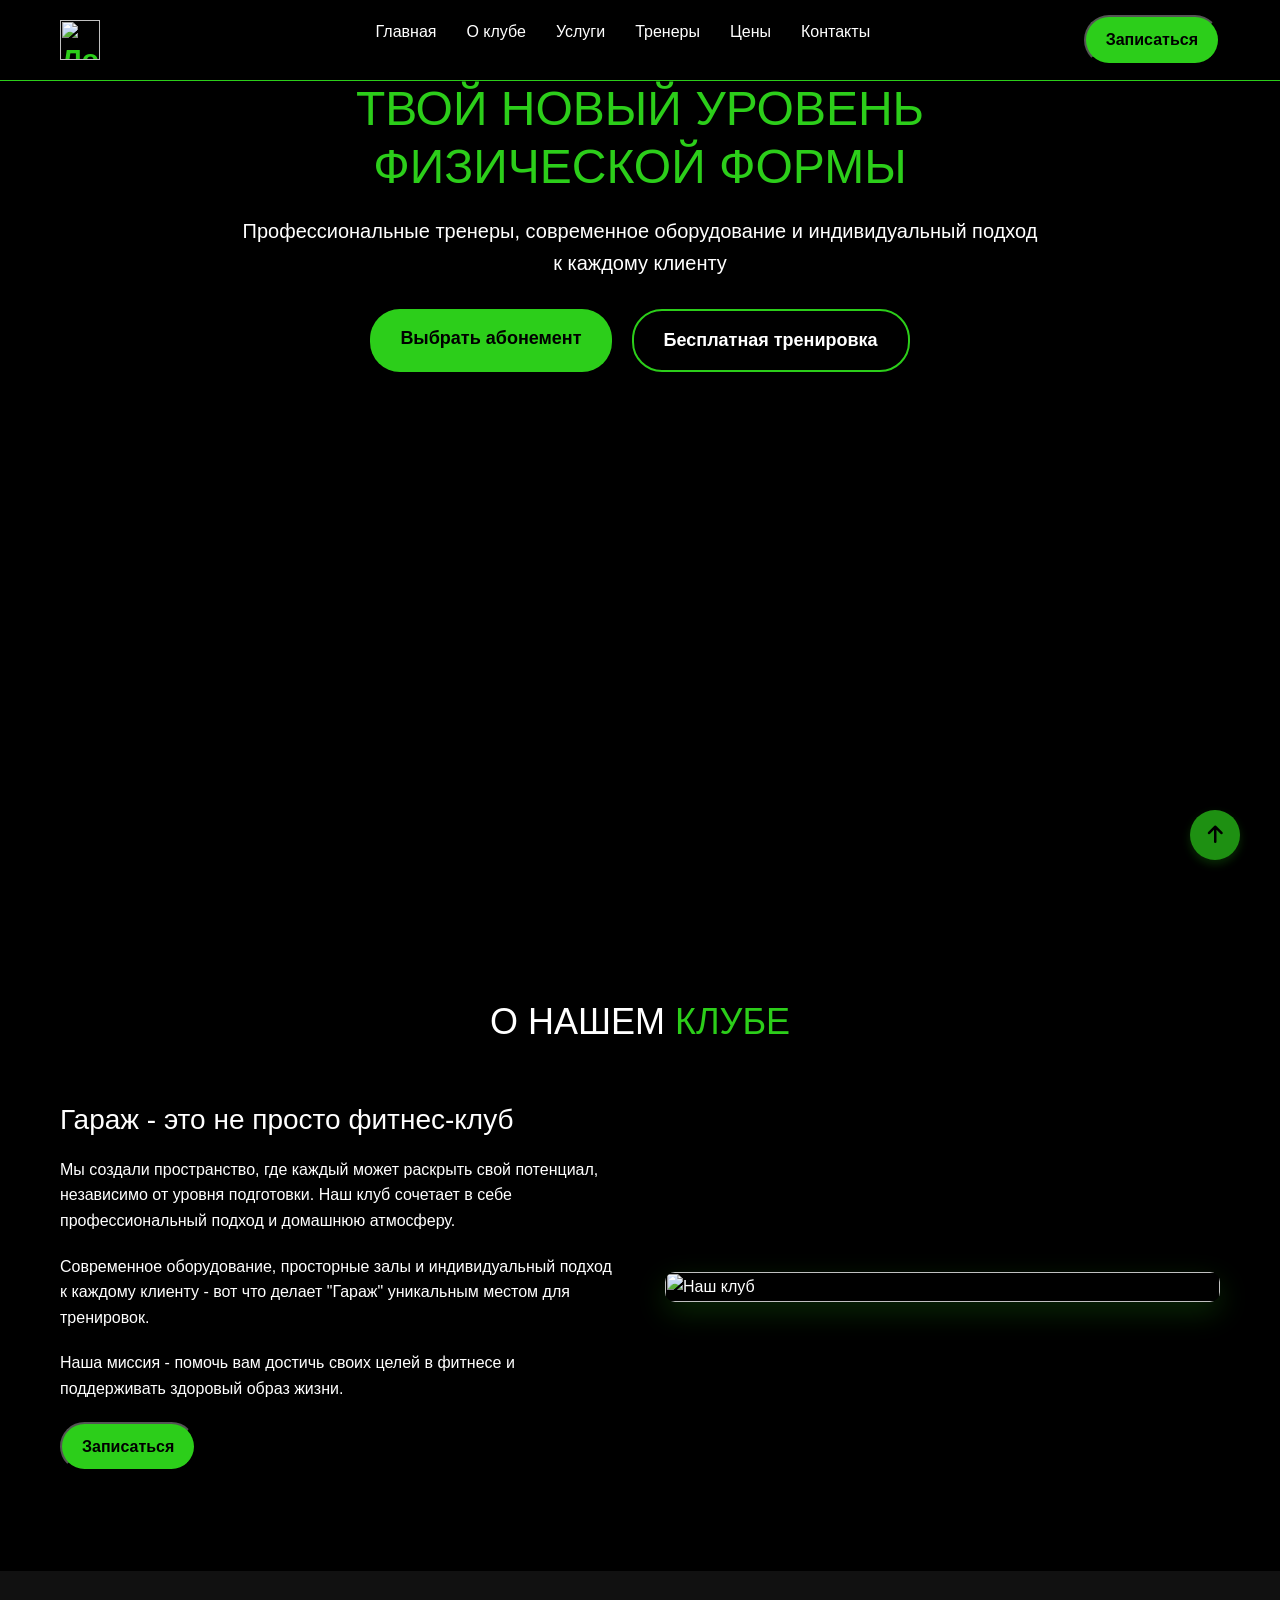
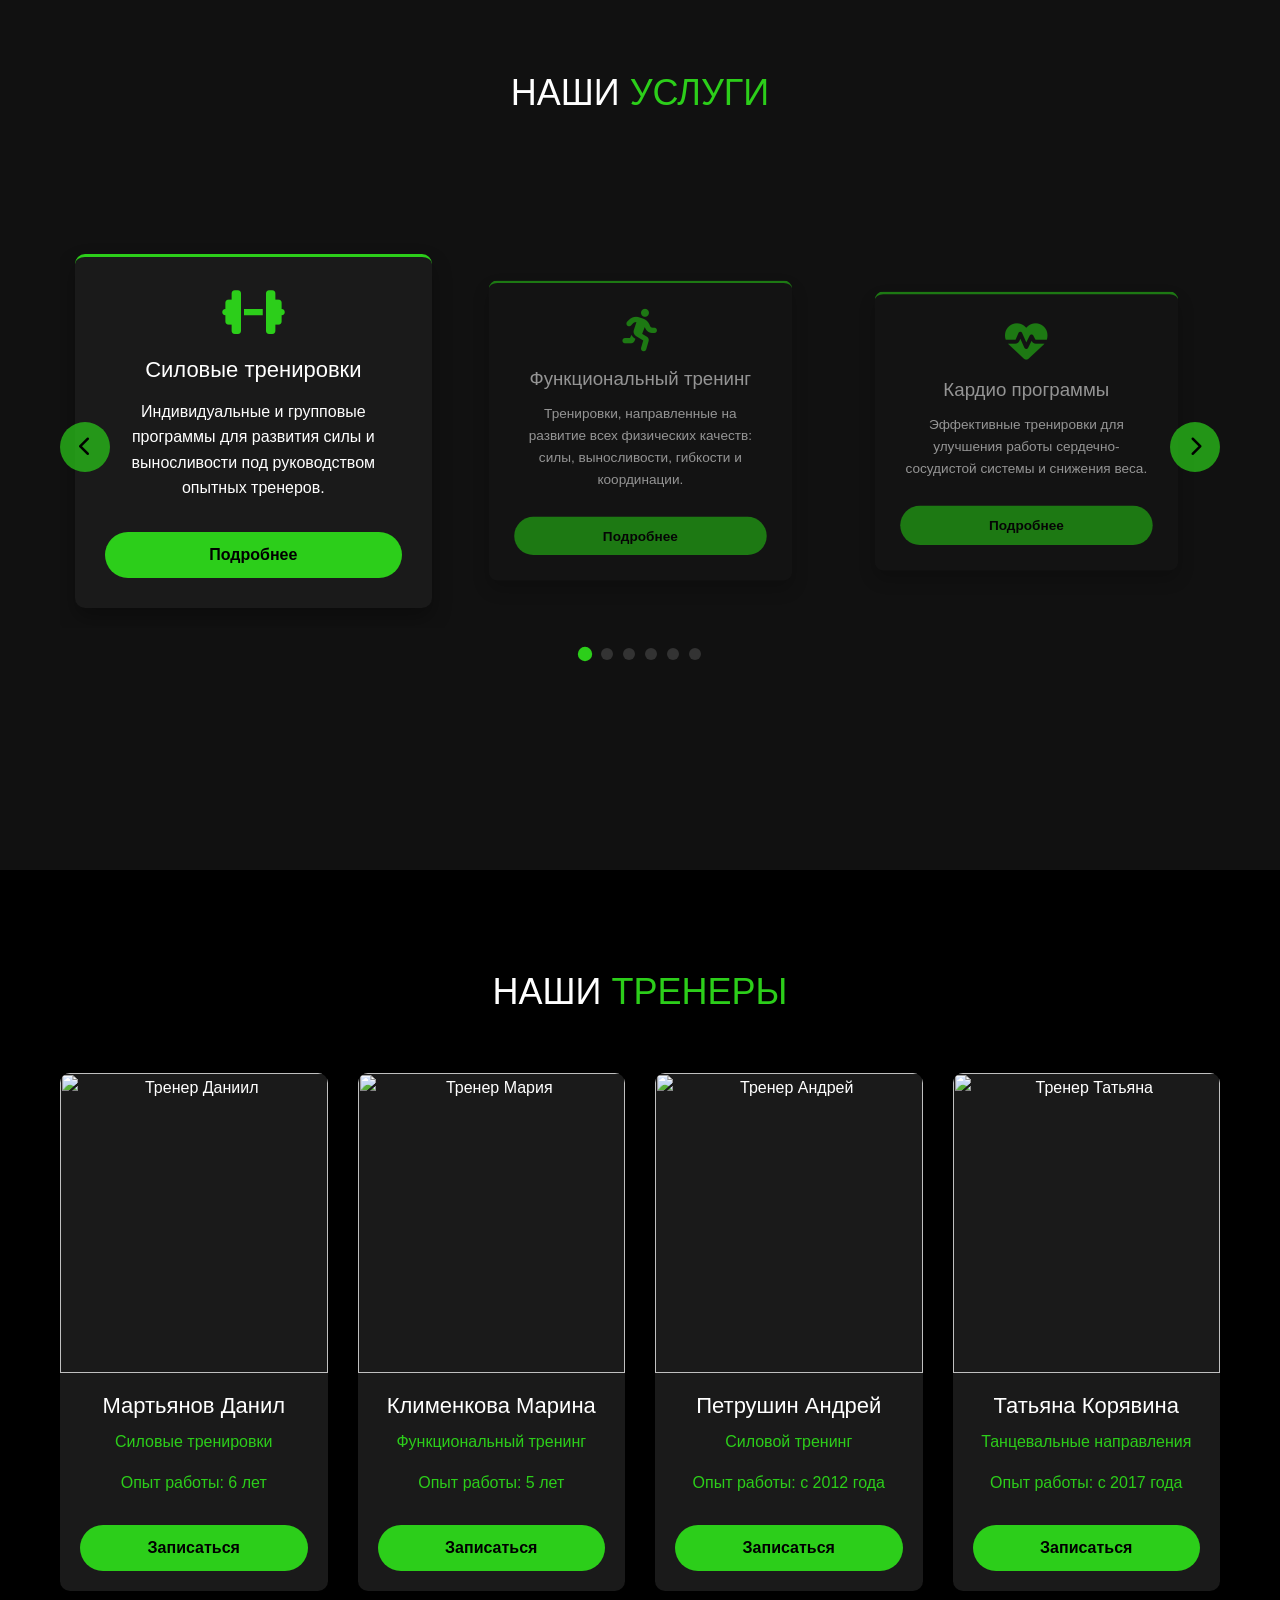
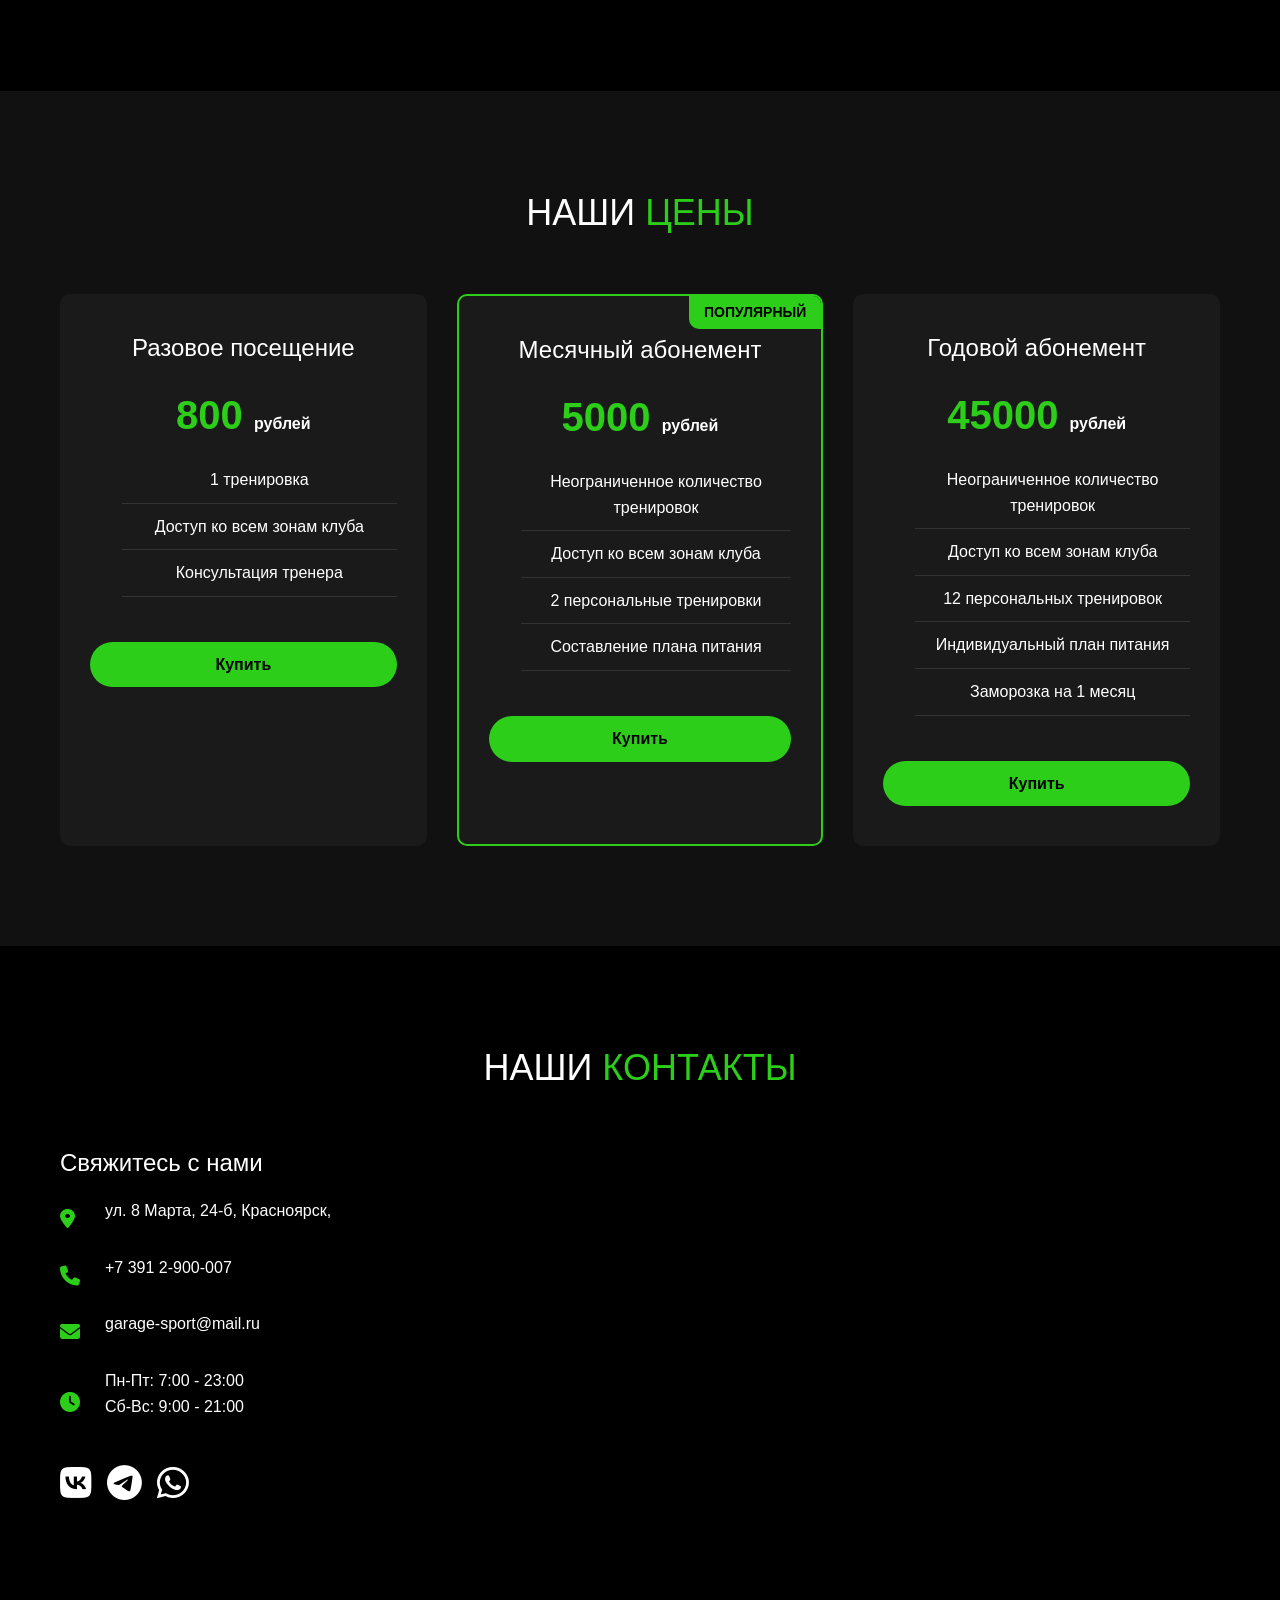
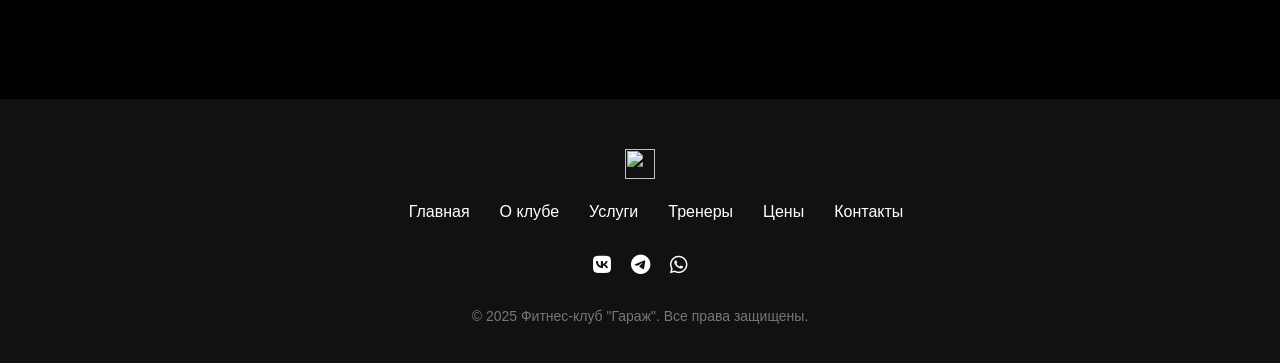
==== index.html @ e067ca87 "Update index.html" ====
<html lang="ru">
<head>
    <meta charset="UTF-8">
    <title>Фитнес-клуб "Гараж" - Тренировки нового уровня</title>
    <link rel="stylesheet" href="https://cdnjs.cloudflare.com/ajax/libs/font-awesome/6.4.0/css/all.min.css">
    <link href="https://cdn.jsdelivr.net/npm/bootstrap@5.3.0/dist/css/bootstrap.min.css" rel="stylesheet">
    <link rel="stylesheet" href="Main.css">
    <link rel="icon" href="1.png" type="image/png" sizes="64x64">
    <meta name="viewport" content="width=device-width, initial-scale=1.0">
</head>
<body>
    <!-- Шапка с навигацией -->
    <header>
        <div class="container">
            <nav>
                <div class="logo"><img src="garazh_novy_logo1.png" alt="Логотип Гараж" style="height: 40px;"></div>
                <ul class="nav-links">
                    <li><a href="#home">Главная</a></li>
                    <li><a href="#about">О клубе</a></li>
                    <li><a href="#services">Услуги</a></li>
                    <li><a href="#trainers">Тренеры</a></li>
                    <li><a href="#pricing">Цены</a></li>
                    <li><a href="#contact">Контакты</a></li>
                </ul>
                <button class="cta-button" data-bs-toggle="modal" data-bs-target="#registrationModal">Записаться</button>
                <button class="mobile-menu-button" id="mobileMenuButton">
                    <i class="fas fa-bars"></i>
                </button>
            </nav>
        </div>
        <div class="mobile-menu" id="mobileMenu">
            <ul class="mobile-menu-links">
                <li><a href="#home">Главная</a></li>
                <li><a href="#about">О клубе</a></li>
                <li><a href="#services">Услуги</a></li>
                <li><a href="#trainers">Тренеры</a></li>
                <li><a href="#pricing">Цены</a></li>
                <li><a href="#contact">Контакты</a></li>
                <li><button class="cta-button" data-bs-toggle="modal" data-bs-target="#registrationModal">Записаться</button></li>
            </ul>
        </div>
    </header>

    <!-- Модальное окно записи -->
    <div class="modal fade" id="registrationModal" tabindex="-1" aria-labelledby="registrationModalLabel" aria-hidden="true">
        <div class="modal-dialog">
            <div class="modal-content">
                <div class="modal-header">
                    <h5 class="modal-title" id="registrationModalLabel">Запись на тренировку</h5>
                    <button type="button" class="btn-close" data-bs-dismiss="modal" aria-label="Close"></button>
                </div>
                <div class="modal-body">
                    <form id="contactForm">
                        <div class="mb-3">
                            <label for="name" class="form-label">Ваше имя</label>
                            <input type="text" class="form-control" id="name" name="name" required 
                                pattern="[А-Яа-яЁёA-Za-z\s]+" title="Только буквы разрешены">
                        </div>
                        <div class="mb-3">
                            <label for="phone" class="form-label">Телефон</label>
                            <input type="tel" class="form-control" id="phone" name="phone" required 
                                pattern="[\+0-9]{11,}" title="Пожалуйста, введите корректный номер телефона (не менее 11 цифр)">
                        </div>
                        <div class="mb-3">
                            <label for="email" class="form-label">Email</label>
                            <input type="email" class="form-control" id="email" name="email" required>
                        </div>
                        <div class="mb-3">
                            <label for="service" class="form-label">Услуга</label>
                            <select class="form-select" id="service" name="service" required>
                                <option value="" selected disabled>Выберите услугу</option>
                                <option value="Силовые тренировки">Силовые тренировки</option>
                                <option value="Функциональный тренинг">Функциональный тренинг</option>
                                <option value="Кардио программы">Кардио программы</option>
                                <option value="Персональные тренировки">Персональные тренировки</option>
                            </select>
                        </div>
                        <div class="mb-3">
                            <label for="message" class="form-label">Сообщение</label>
                            <textarea class="form-control" id="message" name="message" rows="3"></textarea>
                        </div>
                        <div class="d-grid">
                            <button type="submit" class="btn btn-success btn-lg">Отправить заявку</button>
                        </div>
                    </form>
                </div>
            </div>
        </div>
    </div>
    <!-- Модальное2 -->
    <div class="modal fade" id="successModal" tabindex="-1" aria-labelledby="successModalLabel" aria-hidden="true">
        <div class="modal-dialog">
            <div class="modal-content">
                <div class="modal-header">
                    <h5 class="modal-title" id="successModalLabel">Успешная запись</h5>
                    <button type="button" class="btn-close" data-bs-dismiss="modal" aria-label="Close"></button>
                </div>
                <div class="modal-body text-center">
                    <i class="fas fa-check-circle text-success mb-3" style="font-size: 4rem;"></i>
                    <h4>Спасибо за вашу заявку!</h4>
                    <p>Мы свяжемся с вами в ближайшее время для подтверждения записи.</p>
                </div>
                <div class="modal-footer justify-content-center">
                    <button type="button" class="btn btn-secondary" data-bs-dismiss="modal">Закрыть</button>
                </div>
            </div>
        </div>
    </div>

    <!-- Герой секция -->
    <section class="hero" id="home">
        <div class="container">
            <div class="hero-content fade-in">
                <h1>ТВОЙ НОВЫЙ УРОВЕНЬ ФИЗИЧЕСКОЙ ФОРМЫ</h1>
                <p>Профессиональные тренеры, современное оборудование и индивидуальный подход к каждому клиенту</p>
                <div class="hero-buttons">
                    <a href="#pricing" class="cta-button">Выбрать абонемент</a>
                    <button class="secondary-button" data-bs-toggle="modal" data-bs-target="#registrationModal">Бесплатная тренировка</button>
                </div>
            </div>
        </div>
    </section>

    <!-- О клубе -->
    <section class="about" id="about">
        <div class="container">
            <h2 class="section-title fade-in">О НАШЕМ <span>КЛУБЕ</span></h2>
            <div class="about-content">
                <div class="about-text fade-in delay-1">
                    <h3>Гараж - это не просто фитнес-клуб</h3>
                    <p>Мы создали пространство, где каждый может раскрыть свой потенциал, независимо от уровня подготовки. Наш клуб сочетает в себе профессиональный подход и домашнюю атмосферу.</p>
                    <p>Современное оборудование, просторные залы и индивидуальный подход к каждому клиенту - вот что делает "Гараж" уникальным местом для тренировок.</p>
                    <p>Наша миссия - помочь вам достичь своих целей в фитнесе и поддерживать здоровый образ жизни.</p>
                    <button class="cta-button" data-bs-toggle="modal" data-bs-target="#registrationModal">Записаться</button>
                </div>
                <div class="about-image">
                    <img src="images/club.jpg" alt="Наш клуб">
                </div>
            </div>
        </div>
    </section>

    <!-- Услуги -->
    <section class="services" id="services">
        <div class="container">
            <h2 class="section-title fade-in">НАШИ <span>УСЛУГИ</span></h2>
            <div class="services-carousel">
                <div class="services-slides-container">
                    <div class="services-slides">
                        <!--  1 -->
                        <div class="service-slide">
                            <div class="service-card">
                                <div class="service-icon">
                                    <i class="fas fa-dumbbell"></i>
                                </div>
                                <h3>Силовые тренировки</h3>
                                <p>Индивидуальные и групповые программы для развития силы и выносливости под руководством опытных тренеров.</p>
                                <a class="service-button" href="Service.html">Подробнее</a>
                            </div>
                        </div>
                        
                        <!--  2  -->
                        <div class="service-slide active">
                            <div class="service-card">
                                <div class="service-icon">
                                    <i class="fas fa-running"></i>
                                </div>
                                <h3>Функциональный тренинг</h3>
                                <p>Тренировки, направленные на развитие всех физических качеств: силы, выносливости, гибкости и координации.</p>
                                <a class="service-button" href="Service.html">Подробнее</a>
                            </div>
                        </div>
                        
                        <!--  3 -->
                        <div class="service-slide">
                            <div class="service-card">
                                <div class="service-icon">
                                    <i class="fas fa-heartbeat"></i>
                                </div>
                                <h3>Кардио программы</h3>
                                <p>Эффективные тренировки для улучшения работы сердечно-сосудистой системы и снижения веса.</p>
                                <a class="service-button" href="Service.html">Подробнее</a>
                            </div>
                        </div>
                        
                        <!--  4 -->
                        <div class="service-slide">
                            <div class="service-card">
                                <div class="service-icon">
                                    <i class="fas fa-user-md"></i>
                                </div>
                                <h3>Персональные тренировки</h3>
                                <p>Индивидуальный подход к каждому клиенту с учетом его целей, уровня подготовки и физических особенностей.</p>
                                <a class="service-button" href="Service.html">Подробнее</a>
                            </div>
                        </div>
                        
                        <!--  5 -->
                        <div class="service-slide">
                            <div class="service-card">
                                <div class="service-icon">
                                    <i class="fas fa-child"></i>
                                </div>
                                <h3>Детский фитнес</h3>
                                <p>Специальные программы для детей, направленные на гармоничное физическое развитие и формирование здоровых привычек.</p>
                                <a class="service-button" href="Service.html">Подробнее</a>
                            </div>
                        </div>
                        
                        <!--  6 -->
                        <div class="service-slide">
                            <div class="service-card">
                                <div class="service-icon">
                                    <i class="fas fa-utensils"></i>
                                </div>
                                <h3>Магазин спортивного питания</h3>
                                <p>Всё для продуктивного фитнеса в одном месте!</p>
                                <a class="service-button" href="Service.html">Подробнее</a>
                            </div>
                        </div>

                        <!--  7 -->
                        <div class="service-slide">
                            <div class="service-card">
                                <div class="service-icon">
                                    <i class="fa-solid fa-bell-concierge"></i>
                                </div>
                                <h3>Гостиница</h3>
                                <p>Современный гостиничный комплекс, предлагающий комфортные условия проживания в течение любого срока.</p>
                                <a class="service-button" href="Service.html">Подробнее</a>
                            </div>
                        </div>
                        
                        <!--  8 -->
                        <div class="service-slide">
                            <div class="service-card">
                                <div class="service-icon">
                                    <i class="fa-solid fa-wheat-awn-circle-exclamation"></i>
                                </div>
                                <h3>Питание</h3>
                                <p>Разработка индивидуальных программ питания для достижения ваших целей: снижение веса, набор массы или поддержание формы.</p>
                                <a class="service-button" href="Service.html">Подробнее</a>
                            </div>
                        </div>
                    </div>
                </div>
                
                <div class="carousel-controls">
                    <button class="carousel-prev"><i class="fas fa-chevron-left"></i></button>
                    <button class="carousel-next"><i class="fas fa-chevron-right"></i></button>
                </div>
                
                <div class="carousel-dots">
                    <div class="carousel-dot" data-slide="0"></div>
                    <div class="carousel-dot active" data-slide="1"></div>
                    <div class="carousel-dot" data-slide="2"></div>
                    <div class="carousel-dot" data-slide="3"></div>
                    <div class="carousel-dot" data-slide="4"></div>
                    <div class="carousel-dot" data-slide="5"></div>
                </div>
            </div>
        </div>
    </section>

    <!-- Тренеры -->
    <section class="trainers" id="trainers">
        <div class="container">
            <h2 class="section-title fade-in">НАШИ <span>ТРЕНЕРЫ</span></h2>
            <div class="trainers-grid">
                <div class="trainer-card fade-in">
                    <div class="trainer-image">
                        <img src="https://garage-sport.ru/wp-content/uploads/2024/05/Мартьянов.jpg" alt="Тренер Даниил" loading="lazy">
                    </div>
                    <div class="trainer-info">
                        <h3>Мартьянов Данил</h3>
                        <p>Силовые тренировки</p>
                        <p>Опыт работы: 6 лет</p>
                        <a class="trainer-button" href="Teacher.html">Записаться</a>
                    </div>
                </div>
                <div class="trainer-card fade-in delay-1">
                    <div class="trainer-image">
                        <img src="https://garage-sport.ru/wp-content/uploads/2021/10/Клименкова-Марина.jpg" alt="Тренер Мария" loading="lazy">
                    </div>
                    <div class="trainer-info">
                        <h3>Клименкова Марина</h3>
                        <p>Функциональный тренинг</p>
                        <p>Опыт работы: 5 лет</p>
                        <a class="trainer-button" href="Teacher.html">Записаться</a>
                    </div>
                </div>
                <div class="trainer-card fade-in delay-2">
                    <div class="trainer-image">
                        <img src="https://garage-sport.ru/wp-content/uploads/2022/01/Петрушин.jpg" alt="Тренер Андрей" loading="lazy">
                    </div>
                    <div class="trainer-info">
                        <h3>Петрушин Андрей</h3>
                        <p>Силовой  тренинг</p>
                        <p>Опыт работы: с 2012 года</p>
                        <a class="trainer-button" href="Teacher.html">Записаться</a>
                    </div>
                </div>
                <div class="trainer-card fade-in">
                    <div class="trainer-image">
                        <img src="https://garage-sport.ru/wp-content/uploads/2023/02/sdas.jpg" alt="Тренер Татьяна" loading="lazy">
                    </div>
                    <div class="trainer-info">
                        <h3>Татьяна Корявина</h3>
                        <p>Танцевальные направления</p>
                        <p>Опыт работы: с 2017 года</p>
                        <a class="trainer-button" href="Teacher.html">Записаться</a>
                    </div>
                </div>
            </div>
        </div>
    </section>

    <!-- Цены -->
    <section class="pricing" id="pricing">
        <div class="container">
            <h2 class="section-title fade-in">НАШИ <span>ЦЕНЫ</span></h2>
            <div class="pricing-grid">
                <div class="pricing-card fade-in">
                    <h3>Разовое посещение</h3>
                    <div class="price">800 <span>рублей</span></div>
                    <ul class="pricing-features">
                        <li>1 тренировка</li>
                        <li>Доступ ко всем зонам клуба</li>
                        <li>Консультация тренера</li>
                    </ul>
                    <button class="pricing-button" data-bs-toggle="modal" data-bs-target="#registrationModal">Купить</button>
                </div>
                <div class="pricing-card popular fade-in delay-1">
                    <div class="popular-label">ПОПУЛЯРНЫЙ</div>
                    <h3>Месячный абонемент</h3>
                    <div class="price">5000 <span>рублей</span></div>
                    <ul class="pricing-features">
                        <li>Неограниченное количество тренировок</li>
                        <li>Доступ ко всем зонам клуба</li>
                        <li>2 персональные тренировки</li>
                        <li>Составление плана питания</li>
                    </ul>
                    <button class="pricing-button" data-bs-toggle="modal" data-bs-target="#registrationModal">Купить</button>
                </div>
                <div class="pricing-card fade-in delay-2">
                    <h3>Годовой абонемент</h3>
                    <div class="price">45000 <span>рублей</span></div>
                    <ul class="pricing-features">
                        <li>Неограниченное количество тренировок</li>
                        <li>Доступ ко всем зонам клуба</li>
                        <li>12 персональных тренировок</li>
                        <li>Индивидуальный план питания</li>
                        <li>Заморозка на 1 месяц</li>
                    </ul>
                    <button class="pricing-button" data-bs-toggle="modal" data-bs-target="#registrationModal">Купить</button>
                </div>
            </div>
        </div>
    </section>

    <!-- Контакты -->
    <section class="contact" id="contact">
        <div class="container">
            <h2 class="section-title fade-in">НАШИ <span>КОНТАКТЫ</span></h2>
            <div class="contact-container">
                <div class="contact-info fade-in">
                    <h3>Свяжитесь с нами</h3>
                    <div class="contact-details">
                        <div class="contact-item">
                            <div class="contact-icon"><i class="fas fa-map-marker-alt"></i></div>
                            <p>ул. 8 Марта, 24-б, Красноярск,</p>
                        </div>
                        <div class="contact-item">
                            <div class="contact-icon"><i class="fas fa-phone"></i></div>
                            <p>+7 391 2-900-007</p>
                        </div>
                        <div class="contact-item">
                            <div class="contact-icon"><i class="fas fa-envelope"></i></div>
                            <p>garage-sport@mail.ru</p>
                        </div>
                        <div class="contact-item">
                            <div class="contact-icon"><i class="fas fa-clock"></i></div>
                            <p>Пн-Пт: 7:00 - 23:00<br>Сб-Вс: 9:00 - 21:00</p>
                        </div>
                    </div>
                    <div class="social-links">
                        <a href="https://vk.com/garagesportru" aria-label="ВКонтакте"><i class="fab fa-vk fa-2x"></i></a>
                        <a href="https://t.me/garageforyou24" aria-label="Telegram"><i class="fab fa-telegram fa-2x"></i></a>
                        <a href="https://wa.me/+79504060400?text=Обращение+из+Яндекс+Карт%0AЗдравствуйте!+Меня+заинтересовало+ваше+предложение" aria-label="WhatsApp"><i class="fab fa-whatsapp fa-2x"></i></a>
                    </div>
                </div>
                <div class="contact-map fade-in delay-1">
                    <iframe src="https://www.google.com/maps/embed?pb=!1m18!1m12!1m3!1d788.2603884751954!2d92.81135227003271!3d56.026689305291946!2m3!1f0!2f0!3f0!3m2!1i1024!2i768!4f13.1!3m3!1m2!1s0x5cd7adc8868409b1%3A0xeab7775e6a8e5b15!2z0JPQkNCg0JDQlg!5e0!3m2!1sru!2sru!4v1750256083802!5m2!1sru!2sru" width="600" height="450" style="border:0;" allowfullscreen="" loading="lazy" referrerpolicy="no-referrer-when-downgrade"></iframe>
                </div>
            </div>
        </div>
    </section>

    <!-- подвал -->
    <footer>
        <div class="container">
            <div class="footer-logo"><img src="garazh_novy_logo1.png" alt="Логотип Гараж" style="height: 30px;"></div>
            <ul class="footer-links">
                <li><a href="#home">Главная</a></li>
                <li><a href="#about">О клубе</a></li>
                <li><a href="#services">Услуги</a></li>
                <li><a href="#trainers">Тренеры</a></li>
                <li><a href="#pricing">Цены</a></li>
                <li><a href="#contact">Контакты</a></li>
            </ul>
            <div class="social-links-footer">
                <a href="https://vk.com/garagesportru" aria-label="ВКонтакте"><i class="fab fa-vk"></i></a>
                <a href="https://t.me/garageforyou24" aria-label="Telegram"><i class="fab fa-telegram"></i></a>
                <a href="https://wa.me/+79504060400?text=Обращение+из+Яндекс+Карт%0AЗдравствуйте!+Меня+заинтересовало+ваше+предложение" aria-label="WhatsApp"><i class="fab fa-whatsapp"></i></a>
            </div>
            <p class="copyright">© 2025 Фитнес-клуб "Гараж". Все права защищены.</p>
        </div>
    </footer>

    <!-- Bootstrap JS -->
    <script src="https://cdn.jsdelivr.net/npm/bootstrap@5.3.0/dist/js/bootstrap.bundle.min.js"></script>
    
    <script>
        // Мобильное меню
        document.getElementById('mobileMenuButton').addEventListener('click', function() {
            document.getElementById('mobileMenu').classList.toggle('active');
        });

        // Карусель услуг 
        document.addEventListener('DOMContentLoaded', function() {
            const slides = document.querySelector('.services-slides');
            const slideItems = document.querySelectorAll('.service-slide');
            const dots = document.querySelectorAll('.carousel-dot');
            let currentSlide = 0; 
            let autoScroll;

            // обновление карусели
            function updateCarousel() {
                slides.style.transform = `translateX(${-currentSlide * 33.333}%)`;
                
                slideItems.forEach((slide, i) => {
                    slide.classList.toggle('active', i === currentSlide);
                    slide.style.display = window.innerWidth <= 768 && i !== currentSlide ? 'none' : 'block';
                });
                
                dots.forEach((dot, i) => dot.classList.toggle('active', i === currentSlide));
            }

            // карусель точки
            function goToSlide(index) {
                currentSlide = (index + slideItems.length) % slideItems.length;
                updateCarousel();
                resetAutoScroll();
            }

            function nextSlide() { goToSlide(currentSlide + 1); }
            function prevSlide() { goToSlide(currentSlide - 1); }

            // прокрут карусели
            function resetAutoScroll() {
                clearInterval(autoScroll);
                autoScroll = setInterval(nextSlide, 2500);
            }

            // клики по карусели
            document.querySelector('.carousel-prev').addEventListener('click', prevSlide);
            document.querySelector('.carousel-next').addEventListener('click', nextSlide);
            
            dots.forEach((dot, i) => dot.addEventListener('click', () => goToSlide(i)));
            
            document.querySelector('.services-slides-container').addEventListener('mouseenter', () => clearInterval(autoScroll));
            document.querySelector('.services-slides-container').addEventListener('mouseleave', resetAutoScroll);
            
            window.addEventListener('resize', updateCarousel);
            
            // Обновление карусели
            updateCarousel();
            resetAutoScroll();

            // Заявка
            document.getElementById('contactForm').addEventListener('submit', function(e) {
                e.preventDefault();
                
               
                
                // Закрытие модального
                var registrationModal = bootstrap.Modal.getInstance(document.getElementById('registrationModal'));
                registrationModal.hide();
                
                // Модальное успех
                var successModal = new bootstrap.Modal(document.getElementById('successModal'));
                successModal.show();
            });
        });
    </script>
    <!-- Кнопка "Наверх" -->
    <a href="#home" class="back-to-top" aria-label="Наверх">
        <i class="fas fa-arrow-up"></i>
    </a>
</body>
</html>
---- Main.css ----
* {
    margin: 0;
    padding: 0;
    box-sizing: border-box;
    font-family: 'Arial', sans-serif;
}

body {
    background-color: #000;
    color: #fff;
    line-height: 1.6;
}

.container {
    width: 100%;
    max-width: 1200px;
    margin: 0 auto;
    padding: 0 20px;
}

/* Навигация */
header {
    position: fixed;
    background-color: #000;
    width: 100%;
    top: 0;
    z-index: 1000;
    padding: 15px 0;
    border-bottom: 1px solid #2CCE1A;
}

nav {
    display: flex;
    justify-content: space-between;
    align-items: center;
}

.logo {
    font-size: 28px;
    font-weight: bold;
    color: #2CCE1A;
}

.logo span {
    color: #fff;
}

.nav-links {
    display: flex;
    list-style: none;
}

.nav-links li {
    margin-left: 30px;
}

.nav-links a {
    color: #fff;
    text-decoration: none;
    font-weight: 500;
    transition: color 0.3s;
}

.nav-links a:hover {
    color: #2CCE1A;
}

.cta-button {
    background-color: #2CCE1A;
    color: #000;
    padding: 10px 20px;
    border-radius: 30px;
    font-weight: bold;
    transition: all 0.3s;
    text-decoration: none;
    display: inline-block;
}

.cta-button:hover {
    background-color: #25b015;
    transform: translateY(-2px);
}

/* Мобильное меню */
.mobile-menu-button {
    display: none;
    background: none;
    border: none;
    color: #fff;
    font-size: 24px;
    cursor: pointer;
}

.mobile-menu {
    display: none;
    position: fixed;
    top: 80px;
    left: 0;
    width: 100%;
    background-color: #000;
    padding: 20px;
    border-bottom: 1px solid #2CCE1A;
    z-index: 999;
}

.mobile-menu.active {
    display: block;
}

.mobile-menu-links {
    list-style: none;
}

.mobile-menu-links li {
    margin-bottom: 15px;
}

.mobile-menu-links a {
    color: #fff;
    text-decoration: none;
    font-size: 18px;
}

/* Герой секция */
.hero {
    height: 100vh;
   background: linear-gradient(rgba(0, 0, 0, 0.7), rgba(0, 0, 0, 0.7)), url('images/level-bg.jpg') no-repeat center center/cover;
    align-items: center;
    text-align: center;
    padding-top: 80px;
}

.hero-content {
    max-width: 800px;
    margin: 0 auto;
}

.hero h1 {
    font-size: 48px;
    margin-bottom: 20px;
    color: #2CCE1A;
}

.hero p {
    font-size: 20px;
    margin-bottom: 30px;
}

.hero-buttons {
    display: flex;
    justify-content: center;
    gap: 20px;
}

.hero-buttons .cta-button {
    padding: 15px 30px;
    font-size: 18px;
}

.secondary-button {
    background-color: transparent;
    color: #fff;
    padding: 15px 30px;
    border-radius: 30px;
    font-weight: bold;
    border: 2px solid #2CCE1A;
    transition: all 0.3s;
    font-size: 18px;
    text-decoration: none;
    display: inline-block;
}

.secondary-button:hover {
    background-color: #2CCE1A;
    color: #000;
    transform: translateY(-2px);
}

/* О клубе */
.about {
    padding: 100px 0;
}

.section-title {
    text-align: center;
    margin-bottom: 60px;
    font-size: 36px;
}

.section-title span {
    color: #2CCE1A;
}

.about-content {
    display: flex;
    align-items: center;
    gap: 50px;
}

.about-text {
    flex: 1;
}

.about-text h3 {
    font-size: 28px;
    margin-bottom: 20px;
}

.about-text p {
    margin-bottom: 20px;
    font-size: 16px;
}

.about-image {
    flex: 1;
    border-radius: 10px;
    overflow: hidden;
    box-shadow: 0 10px 30px rgba(44, 206, 26, 0.2);
}

.about-image img {
    width: 100%;
    height: auto;
    display: block;
}

/* Услуги */
.services {
    padding: 100px 0;
    background-color: #111;
}

.services-grid {
    display: grid;
    grid-template-columns: repeat(auto-fit, minmax(300px, 1fr));
    gap: 30px;
    margin-top: 50px;
}

.service-card {
    background-color: #1a1a1a;
    border-radius: 10px;
    padding: 30px;
    text-align: center;
    transition: transform 0.3s;
    border-top: 3px solid #2CCE1A;
}

.service-card:hover {
    transform: translateY(-10px);
}

.service-icon {
    font-size: 50px;
    color: #2CCE1A;
    margin-bottom: 20px;
}

.service-card h3 {
    font-size: 22px;
    margin-bottom: 15px;
}
    
 /* Стили для карусели  */
        .services-carousel {
            position: relative;
            width: 100%;
            max-width: 1200px;
            margin: 50px auto;
            overflow: hidden;
            padding: 60px 0;
        }
        
        .services-slides-container {
            width: 100%;
            overflow: hidden;
        }
        
        .services-slides {
            display: flex;
            transition: transform 0.5s ease;
            align-items: center;
            padding: 20px 0;
        }
        
        .service-slide {
            flex: 0 0 33.333%;
            padding: 0 15px;
            box-sizing: border-box;
            transition: all 0.3s ease;
            transform: scale(0.85);
            opacity: 0.7;
            filter: brightness(0.8);
        }
        
        .service-slide.active {
            transform: scale(1);
            opacity: 1;
            filter: brightness(1);
            z-index: 2;
        }
        
        .service-card {
            background-color: #1a1a1a;
            border-radius: 10px;
            padding: 30px;
            text-align: center;
            transition: all 0.3s;
            border-top: 3px solid #2CCE1A;
            height: 100%;
            box-shadow: 0 10px 20px rgba(0,0,0,0.3);
        }
        
        .service-card:hover {
            transform: translateY(-10px);
        }
        
        .service-icon {
            font-size: 50px;
            color: #2CCE1A;
            margin-bottom: 20px;
        }
        
        .service-card h3 {
            font-size: 22px;
            margin-bottom: 15px;
        }
        
        .carousel-controls {
            position: absolute;
            top: 50%;
            left: 0;
            right: 0;
            display: flex;
            justify-content: space-between;
            transform: translateY(-50%);
            z-index: 10;
            pointer-events: none;
        }
        
        .carousel-prev, .carousel-next {
            background-color: rgba(44, 206, 26, 0.7);
            color: #000;
            border: none;
            width: 50px;
            height: 50px;
            border-radius: 50%;
            cursor: pointer;
            transition: all 0.3s;
            display: flex;
            align-items: center;
            justify-content: center;
            pointer-events: all;
            font-size: 20px;
        }
        
        .carousel-prev:hover, .carousel-next:hover {
            background-color: #2CCE1A;
            transform: scale(1.1);
        }
        
        .carousel-dots {
            display: flex;
            justify-content: center;
            margin-top: 20px;
        }
        
        .carousel-dot {
            width: 12px;
            height: 12px;
            border-radius: 50%;
            background-color: #333;
            margin: 0 5px;
            cursor: pointer;
            transition: all 0.3s;
        }
        
        .carousel-dot.active {
            background-color: #2CCE1A;
            transform: scale(1.2);
        }
        
        @media (max-width: 768px) {
            .service-slide {
                flex: 0 0 100%;
                padding: 0 30px;
            }
            
            .service-slide:not(.active) {
                display: none;
            }
            
            .carousel-controls {
                display: none;
            }
        }
/* Тренеры */
.trainers {
    padding: 100px 0;
}

.trainers-grid {
    display: grid;
    grid-template-columns: repeat(auto-fit, minmax(250px, 1fr));
    gap: 30px;
    margin-top: 50px;
}

.trainer-card {
    background-color: #1a1a1a;
    border-radius: 10px;
    overflow: hidden;
    text-align: center;
    transition: transform 0.3s;
}

.trainer-card:hover {
    transform: translateY(-10px);
}

.trainer-image {
    height: 300px;
    overflow: hidden;
}

.trainer-image img {
    width: 100%;
    height: 100%;
    object-fit: cover;
    transition: transform 0.5s;
}

.trainer-card:hover .trainer-image img {
    transform: scale(1.1);
}

.trainer-info {
    padding: 20px;
}

.trainer-info h3 {
    font-size: 22px;
    margin-bottom: 10px;
}

.trainer-info p {
    color: #2CCE1A;
    font-weight: 500;
    margin-bottom: 15px;
}

.social-links {
    display: flex;
    justify-content: center;
    gap: 15px;
}

.social-links a {
    color: #fff;
    font-size: 18px;
    transition: color 0.3s;
}

.social-links a:hover {
    color: #2CCE1A;
}

/* Цены */
.pricing {
    padding: 100px 0;
    background-color: #111;
}

.pricing-grid {
    display: grid;
    grid-template-columns: repeat(auto-fit, minmax(300px, 1fr));
    gap: 30px;
    margin-top: 50px;
}

.pricing-card {
    background-color: #1a1a1a;
    border-radius: 10px;
    padding: 40px 30px;
    text-align: center;
    transition: transform 0.3s;
    position: relative;
    overflow: hidden;
}

.pricing-card.popular {
    border: 2px solid #2CCE1A;
}

.popular-label {
    position: absolute;
    top: 0;
    right: 0;
    background-color: #2CCE1A;
    color: #000;
    padding: 5px 15px;
    font-weight: bold;
    font-size: 14px;
    border-bottom-left-radius: 10px;
}

.pricing-card h3 {
    font-size: 24px;
    margin-bottom: 20px;
}

.price {
    font-size: 40px;
    font-weight: bold;
    margin-bottom: 20px;
    color: #2CCE1A;
}

.price span {
    font-size: 16px;
    color: #fff;
}

.pricing-features {
    list-style: none;
    margin-bottom: 30px;
}

.pricing-features li {
    margin-bottom: 10px;
    padding-bottom: 10px;
    border-bottom: 1px solid #333;
}

/* Контакты */
.contact {
    padding: 100px 0;
}

.contact-container {
    display: flex;
    gap: 50px;
}

.contact-info {
    flex: 1;
}

.contact-info h3 {
    font-size: 24px;
    margin-bottom: 20px;
}

.contact-details {
    margin-bottom: 30px;
}

.contact-item {
    display: flex;
    align-items: center;
    margin-bottom: 15px;
}

.contact-icon {
    color: #2CCE1A;
    font-size: 20px;
    margin-right: 15px;
    width: 30px;
}

.contact-form {
    flex: 1;
    background-color: #1a1a1a;
    padding: 30px;
    border-radius: 10px;
}

.contact-form h3 {
    font-size: 24px;
    margin-bottom: 20px;
}

.contact-form .form-control,
.contact-form .form-select {
    background-color: #333;
    border: 1px solid #444;
    color: #fff;
    padding: 12px 15px;
    border-radius: 5px;
}

.contact-form .form-control:focus,
.contact-form .form-select:focus {
    background-color: #444;
    color: #fff;
    border-color: #2CCE1A;
    box-shadow: 0 0 0 0.25rem rgba(44, 206, 26, 0.25);
}

.contact-form .form-label {
    font-weight: 500;
    margin-bottom: 8px;
    color: #fff;
}

.contact-form .btn-success {
    background-color: #2CCE1A;
    color: #000;
    border: none;
    padding: 12px;
    font-weight: bold;
    transition: all 0.3s;
}

.contact-form .btn-success:hover {
    background-color: #25b015;
    transform: translateY(-2px);
}

.contact-form .btn-lg {
    font-size: 16px;
}

.mb-3 {
    margin-bottom: 1rem ;
}

.d-grid {
    display: grid ;
}
.contact-info .social-links {
    justify-content: flex-start; 
    margin-top: 20px; 
}
/* подвал */
footer {
    background-color: #111;
    padding: 50px 0 20px;
    text-align: center;
}

.footer-logo {
    font-size: 28px;
    font-weight: bold;
    color: #2CCE1A;
    margin-bottom: 20px;
}

.footer-logo span {
    color: #fff;
}

.footer-links {
    display: flex;
    justify-content: center;
    list-style: none;
    margin-bottom: 30px;
    flex-wrap: wrap;
}

.footer-links li {
    margin: 0 15px;
}

.footer-links a {
    color: #fff;
    text-decoration: none;
    transition: color 0.3s;
}

.footer-links a:hover {
    color: #2CCE1A;
}

.social-links-footer {
    display: flex;
    justify-content: center;
    gap: 20px;
    margin-bottom: 30px;
}

.social-links-footer a {
    color: #fff;
    font-size: 20px;
    transition: color 0.3s;
}

.social-links-footer a:hover {
    color: #2CCE1A;
}

.copyright {
    color: #777;
    font-size: 14px;
}

/* Модальное окно */
.modal-content {
    background-color: #1a1a1a;
    color: #fff;
    border: 1px solid #2CCE1A;
}

.modal-header {
    border-bottom: 1px solid #2CCE1A;
}

.modal-title {
    color: #2CCE1A;
}

.btn-close {
    filter: invert(1);
}

/* Кнопки в карточках */
.service-button, .trainer-button, .pricing-button, .map-button {
    background-color: #2CCE1A;
    color: #000;
    border: none;
    padding: 10px 20px;
    border-radius: 30px;
    font-weight: bold;
    transition: all 0.3s;
    display: inline-block;
    margin-top: 15px;
    width: 100%;
    text-align: center;
    text-decoration: none;
}

.service-button:hover, .trainer-button:hover, .pricing-button:hover, .map-button:hover {
    background-color: #25b015;
    transform: translateY(-2px);
    color: #000;
}

/* Форма */
.form-control, .form-select {
    background-color: #333;
    border: 1px solid #444;
    color: #fff;
}

.form-control:focus, .form-select:focus {
    background-color: #444;
    color: #fff;
    border-color: #2CCE1A;
    box-shadow: 0 0 0 0.25rem rgba(44, 206, 26, 0.25);
}

.form-label {
    font-weight: 500;
    color: #fff;
}

/* Сообщение об успехе */
.text-success {
    color: #2CCE1A ;
}

/* Карта */
.contact-map {
    position: relative;
    border-radius: 10px;
    overflow: hidden;
}

.map-button {
    position: absolute;
    bottom: 20px;
    left: 50%;
    transform: translateX(-50%);
    width: auto;
    padding: 10px 30px;
}
/* Кнопка вверх */
.back-to-top {
    position: fixed;
    bottom: 40px;
    right: 40px;
    width: 50px;
    height: 50px;
    background-color: #2CCE1A;
    color: #000;
    border-radius: 50%;
    display: flex;
    align-items: center;
    justify-content: center;
    font-size: 20px;
    cursor: pointer;
    opacity: 0.7;
    visibility: visible;
    transition: all 0.3s ease;
    z-index: 999;
    box-shadow: 0 4px 10px rgba(44, 206, 26, 0.3);
    text-decoration: none;
}

.back-to-top:hover {
    background-color: #25b015;
    transform: translateY(-3px);
    box-shadow: 0 6px 15px rgba(44, 206, 26, 0.4);
    opacity: 1;
}

/* Плавная прокрутка для всей страницы */
html {
    scroll-behavior: smooth;
}
/* Анимации */
@keyframes fadeIn {
    from { opacity: 0; transform: translateY(20px); }
    to { opacity: 1; transform: translateY(0); }
}

.fade-in {
    animation: fadeIn 1s ease-out forwards;
}

.delay-1 {
    animation-delay: 0.2s;
}

.delay-2 {
    animation-delay: 0.4s;
}

.delay-3 {
    animation-delay: 0.6s;
}

/* Адаптивка */
@media (max-width: 768px) {
    .nav-links, .cta-button {
        display: none;
    }
    
    .mobile-menu-button {
        display: block;
    }
    
    .hero h1 {
        font-size: 2rem;
    }
    
    .hero p {
        font-size: 1rem;
    }
    
    .hero-buttons {
        flex-direction: column;
        align-items: center;
    }
    
    .section-title {
        font-size: 1.7rem;
    }
    
    .contact-map {
        height: 300px;
    }
}

@media (max-width: 480px) {
    .hero h1 {
        font-size: 1.7rem;
    }
    
    .section-title {
        font-size: 1.5rem;
    }
    
    .about-text h3, .contact-info h3, .contact-form h3 {
        font-size: 1.3rem;
    }

}
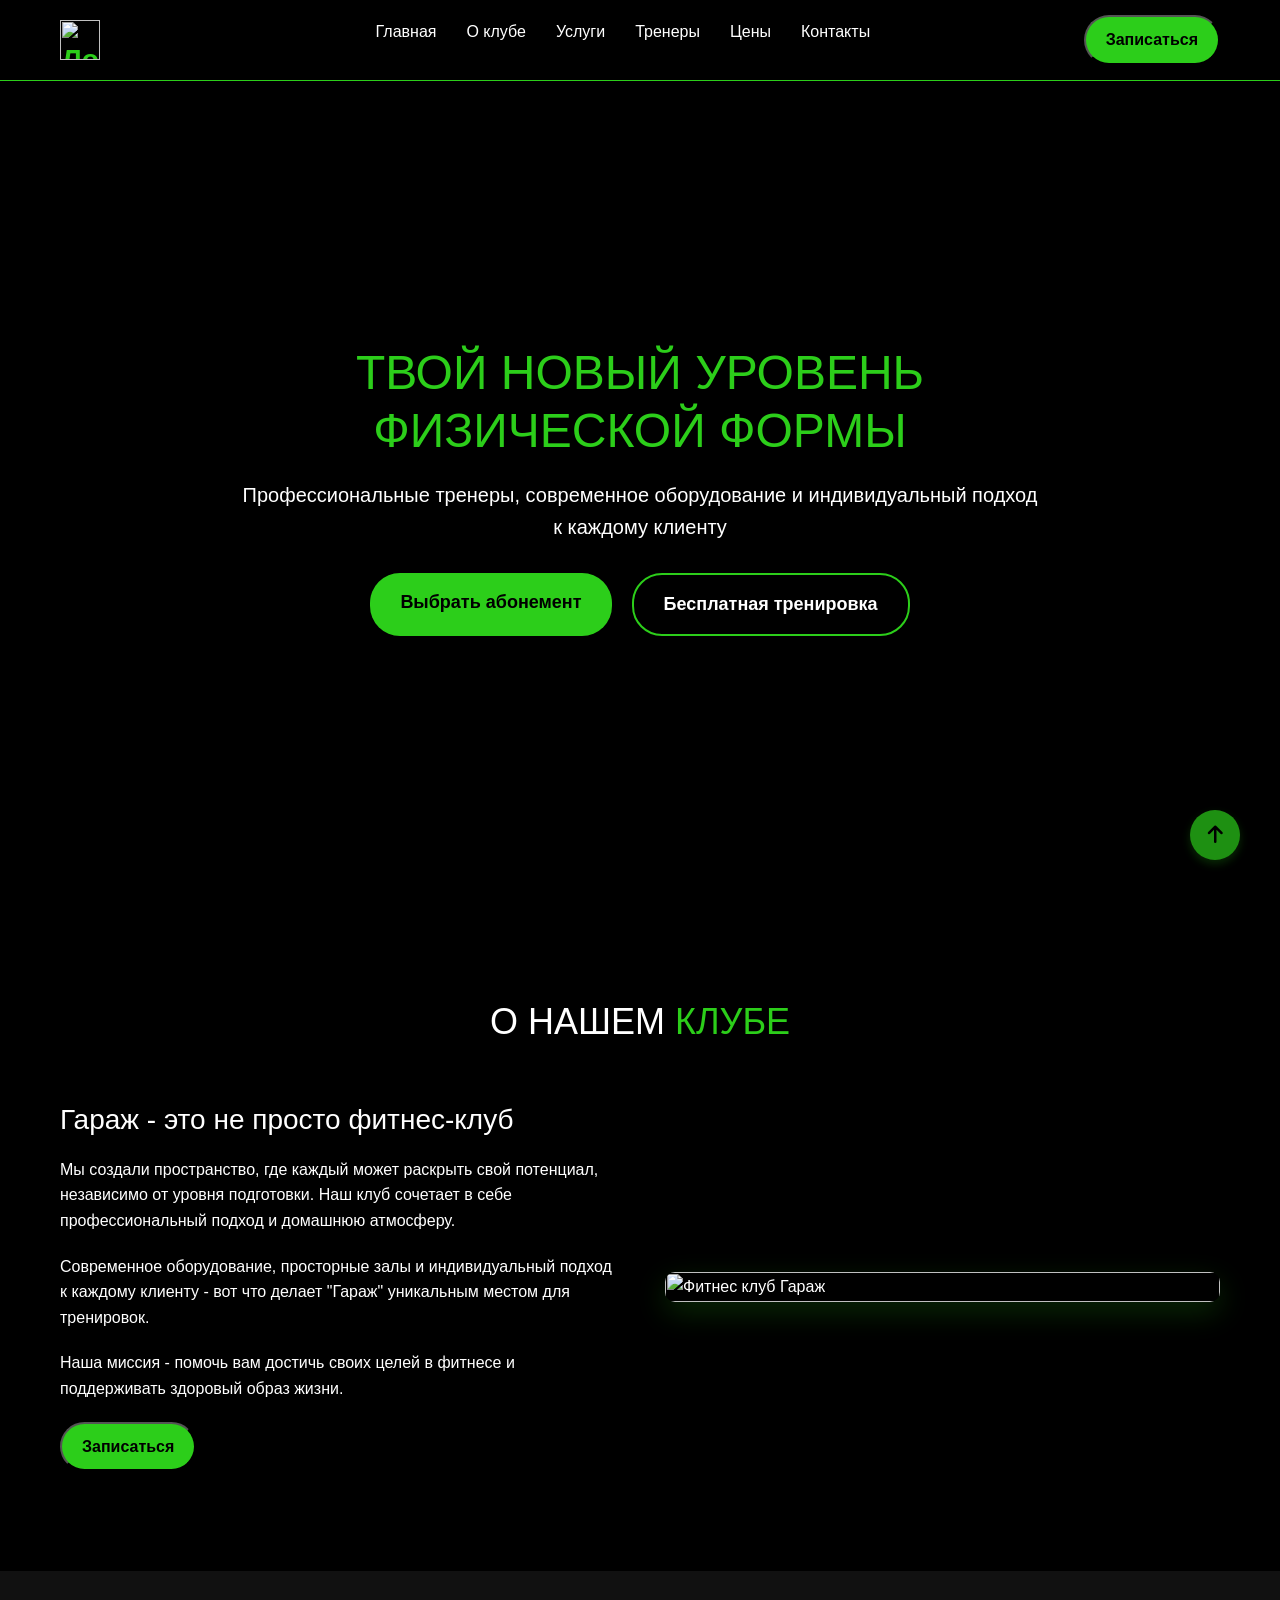
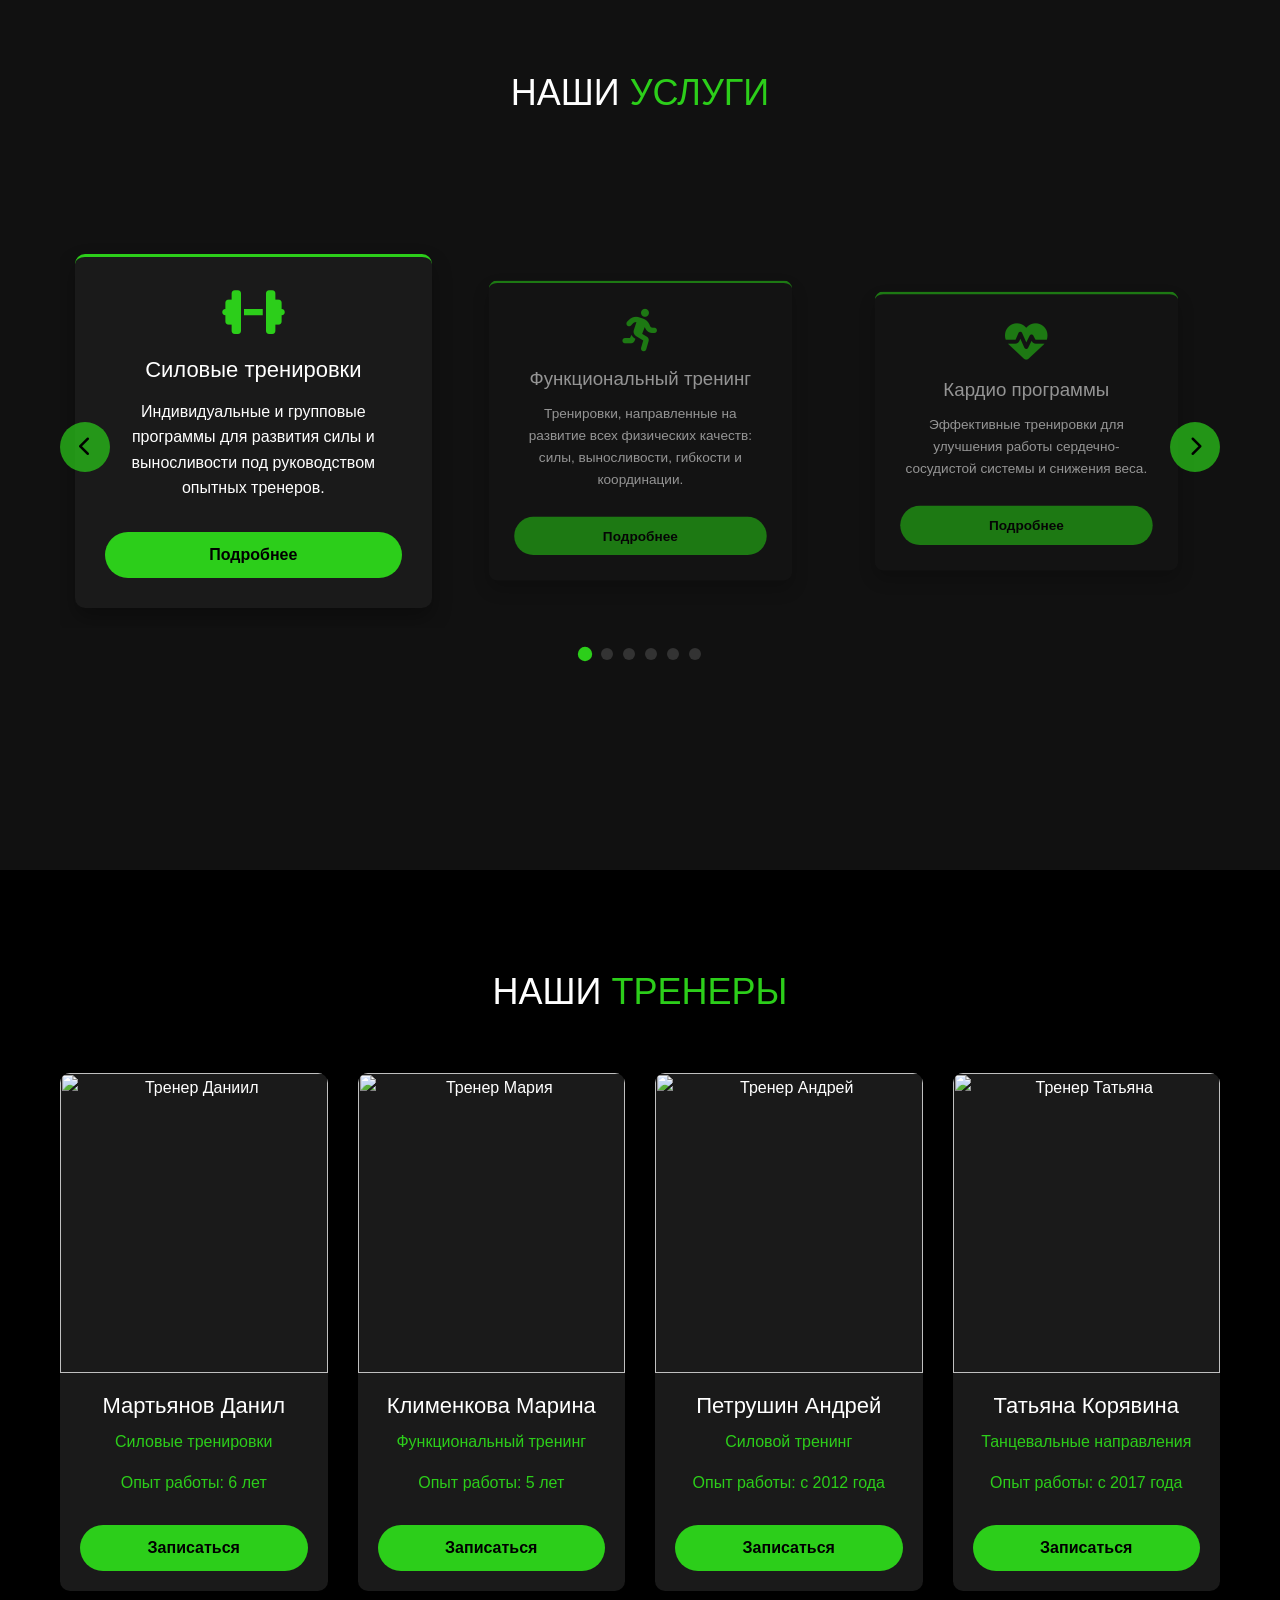
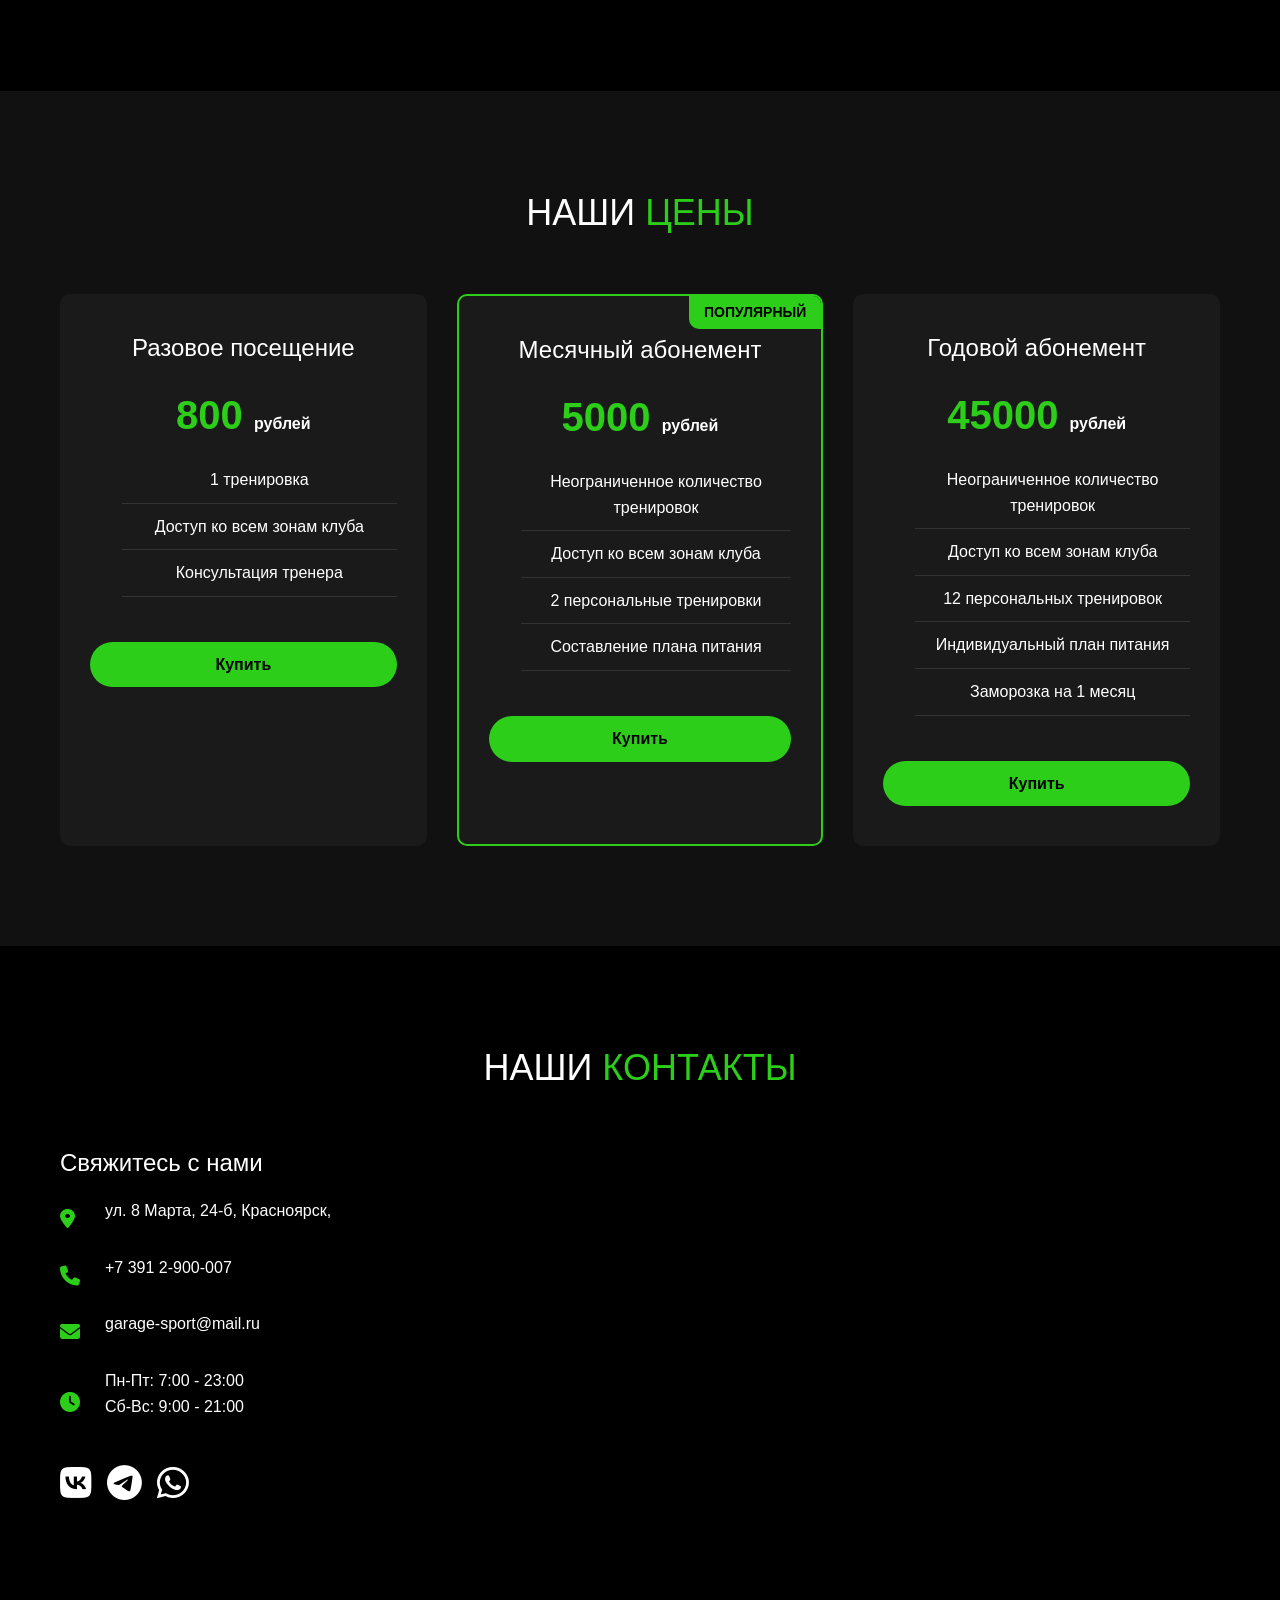
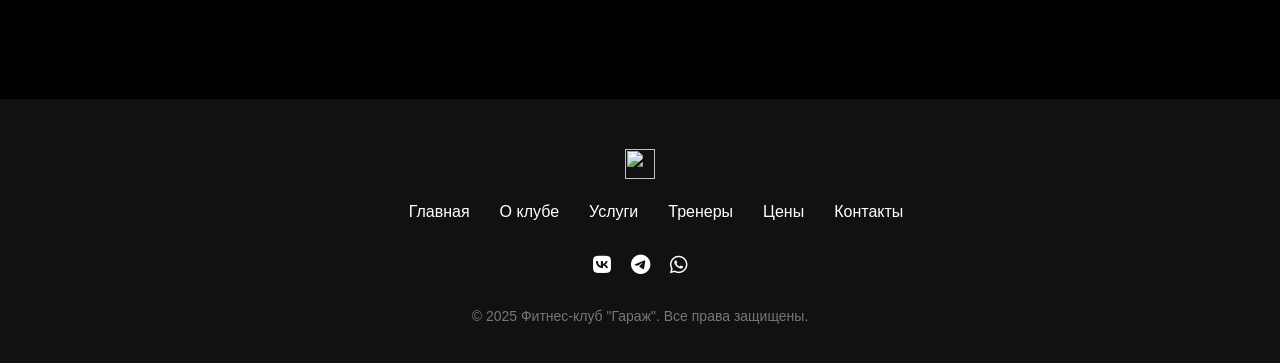
==== commit d7f63c72: "Update index.html" ====
--- a/index.html
+++ b/index.html
@@ -133,8 +133,8 @@
                     <p>Наша миссия - помочь вам достичь своих целей в фитнесе и поддерживать здоровый образ жизни.</p>
                     <button class="cta-button" data-bs-toggle="modal" data-bs-target="#registrationModal">Записаться</button>
                 </div>
-                <div class="about-image">
-                    <img src="images/club.jpg" alt="Наш клуб">
+                <div class="about-image fade-in delay-2">
+                    <img src="https://images.unsplash.com/photo-1571902943202-507ec2618e8f?ixlib=rb-1.2.1&auto=format&fit=crop&w=1350&q=80" alt="Фитнес клуб Гараж" loading="lazy">
                 </div>
             </div>
         </div>
@@ -499,4 +499,3 @@
     </a>
 </body>
 </html>
-
--- a/Main.css
+++ b/Main.css
@@ -124,7 +124,8 @@
 /* Герой секция */
 .hero {
     height: 100vh;
-   background: linear-gradient(rgba(0, 0, 0, 0.7), rgba(0, 0, 0, 0.7)), url('images/level-bg.jpg') no-repeat center center/cover;
+    background: linear-gradient(rgba(0, 0, 0, 0.7), rgba(0, 0, 0, 0.7)), url('https://images.unsplash.com/photo-1571902943202-507ec2618e8f?ixlib=rb-1.2.1&auto=format&fit=crop&w=1350&q=80') no-repeat center center/cover;
+    display: flex;
     align-items: center;
     text-align: center;
     padding-top: 80px;
@@ -874,5 +875,4 @@
     .about-text h3, .contact-info h3, .contact-form h3 {
         font-size: 1.3rem;
     }
-
-}
+}
